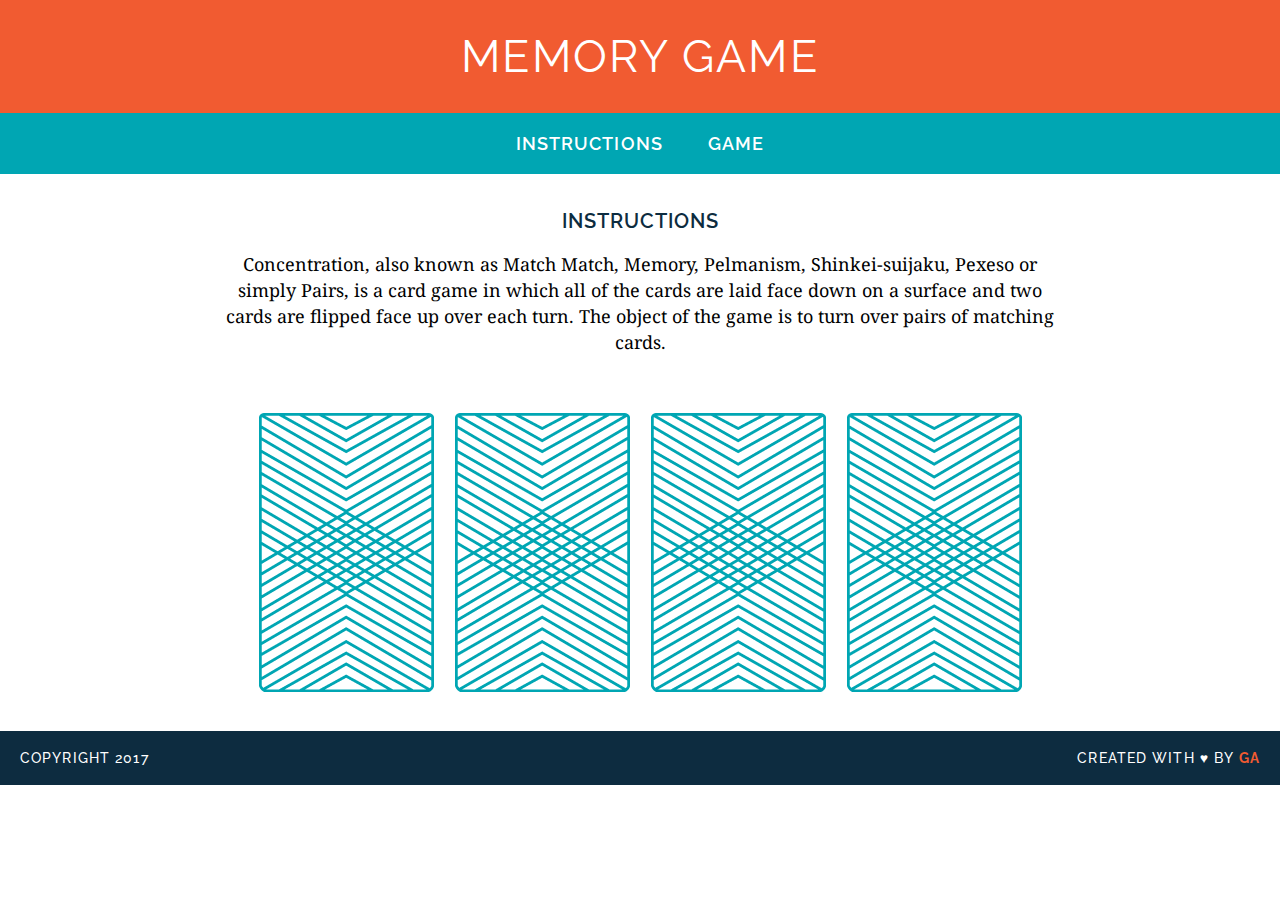
==== memory-game/index.html @ 6300d7a5 "created game logic" ====
<!DOCTYPE html>
<html lang="en">
<head>
	<meta charset="UTF-8">
	<title>Memory Card Game</title>
	<link href="https://fonts.googleapis.com/css?family=Droid+Serif|Raleway:400,500,600,700" rel="stylesheet">
	<link rel="stylesheet" href="css/style.css">
</head>
<body>

	<header>
		<h1>Memory Game</h1>
	</header>

	<nav>
		<a href="#">Instructions</a>
		<a href="#">Game</a>
	</nav>


	<main>
		<h2>Instructions</h2>

		<p>
			Concentration, also known as Match Match, Memory, Pelmanism, Shinkei-suijaku, Pexeso or simply Pairs, is a card game in which all of the cards are laid face down on a surface and two cards are flipped face up over each turn. The object of the game is to turn over pairs of matching cards.
		</p>

		<div>
			<img src="images/back.png" alt="Queen of Diamonds">
			<img src="images/back.png" alt="Queen of Hearts">
			<img src="images/back.png" alt="King of Diamonds">
			<img src="images/back.png" alt="King of Hearts">
		</div>

	</main>

	<footer class="clearfix">
		<p class="copyright">Copyright 2017</p>
		<p class="message">Created with &hearts; by <span class="name">GA</span></p>
	</footer>


	<script src="js/main.js"></script>

</body>
</html>
---- memory-game/css/style.css ----
/* =============================
GENERAL STYLES 
================================ */
body {
  font-family: "Raleway", sans-serif;
  text-align: center;
  font-size: 18px;
  -webkit-font-smoothing: antialiased;
  margin: 0;
}

.clearfix:after {
  visibility: hidden;
  display: block;
  content: " ";
  clear: both;
  height: 0;
  font-size: 0;
}

/* =============================
TYPOGRAPHY
================================ */
h1, h2 {
  text-transform: uppercase;
}

h1 {
  color: white;
  font-size: 45px;
  margin: 0;
  font-weight: 400;
  letter-spacing: 0.05em;
}

h2 {
  color: #0D2C40;
  letter-spacing: 0.05em;
  font-weight: 600;
  font-size: 20px;
}

p {
  font-family: "Droid Serif", serif;
  line-height: 26px;
}

a {
  color: white;
  text-decoration: none;
  text-transform: uppercase;
  font-weight: 600;
  letter-spacing: .06em;

  margin: 0 20px;
  /* For hover style transition (bonus) */
  border-bottom: 2px solid transparent;
/*   transition: all .3s ease-in-out; */
}

a:hover {
  border-bottom: 2px solid white;
}
/* =============================
HEADER
================================ */
header {
  background-color: #F15B31;
  padding: 30px 20px;
}

/* =============================
NAV
================================ */
nav {
  background-color: #00A6B3;
  padding: 20px 0;
}

/* =============================
MAIN SECTION
================================ */

main {
  width: 850px;
  margin: 35px auto;
}


/* =============================
GAME BOARD
================================ */
img {
  margin: 40px 8px 0;
}

/* =============================
FOOTER
================================ */
footer {
  text-transform: uppercase;
  padding: 0 20px;
  background-color: #0D2C40;
  color: white;
  font-size: 14px;
  letter-spacing: .08em;
  font-weight: 500;

}

.copyright {
  float: left;
  font-family: "Raleway", sans-serif;
}

.message {
  float: right;
  font-family: "Raleway", sans-serif;
}

.name {
  color: #F15B31;
  font-weight: bold;
}
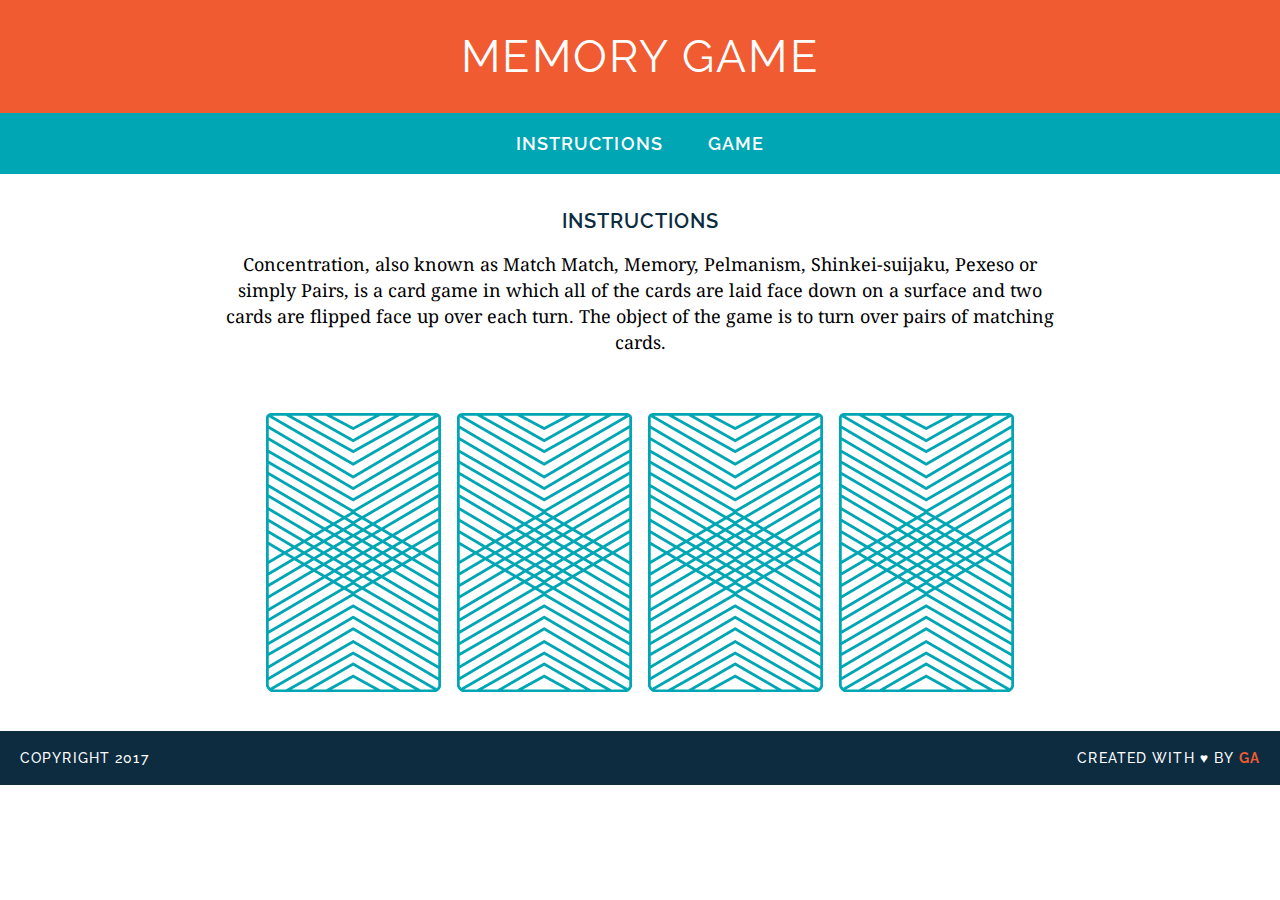
==== commit 5db66460: "created game logic" ====
--- a/memory-game/index.html
+++ b/memory-game/index.html
@@ -25,13 +25,8 @@
 			Concentration, also known as Match Match, Memory, Pelmanism, Shinkei-suijaku, Pexeso or simply Pairs, is a card game in which all of the cards are laid face down on a surface and two cards are flipped face up over each turn. The object of the game is to turn over pairs of matching cards.
 		</p>
 
-		<div>
-			<img src="images/back.png" alt="Queen of Diamonds">
-			<img src="images/back.png" alt="Queen of Hearts">
-			<img src="images/back.png" alt="King of Diamonds">
-			<img src="images/back.png" alt="King of Hearts">
-		</div>
-
+		<div id="game-board" class="board clearfix"></div>
+		
 	</main>
 
 	<footer class="clearfix">
